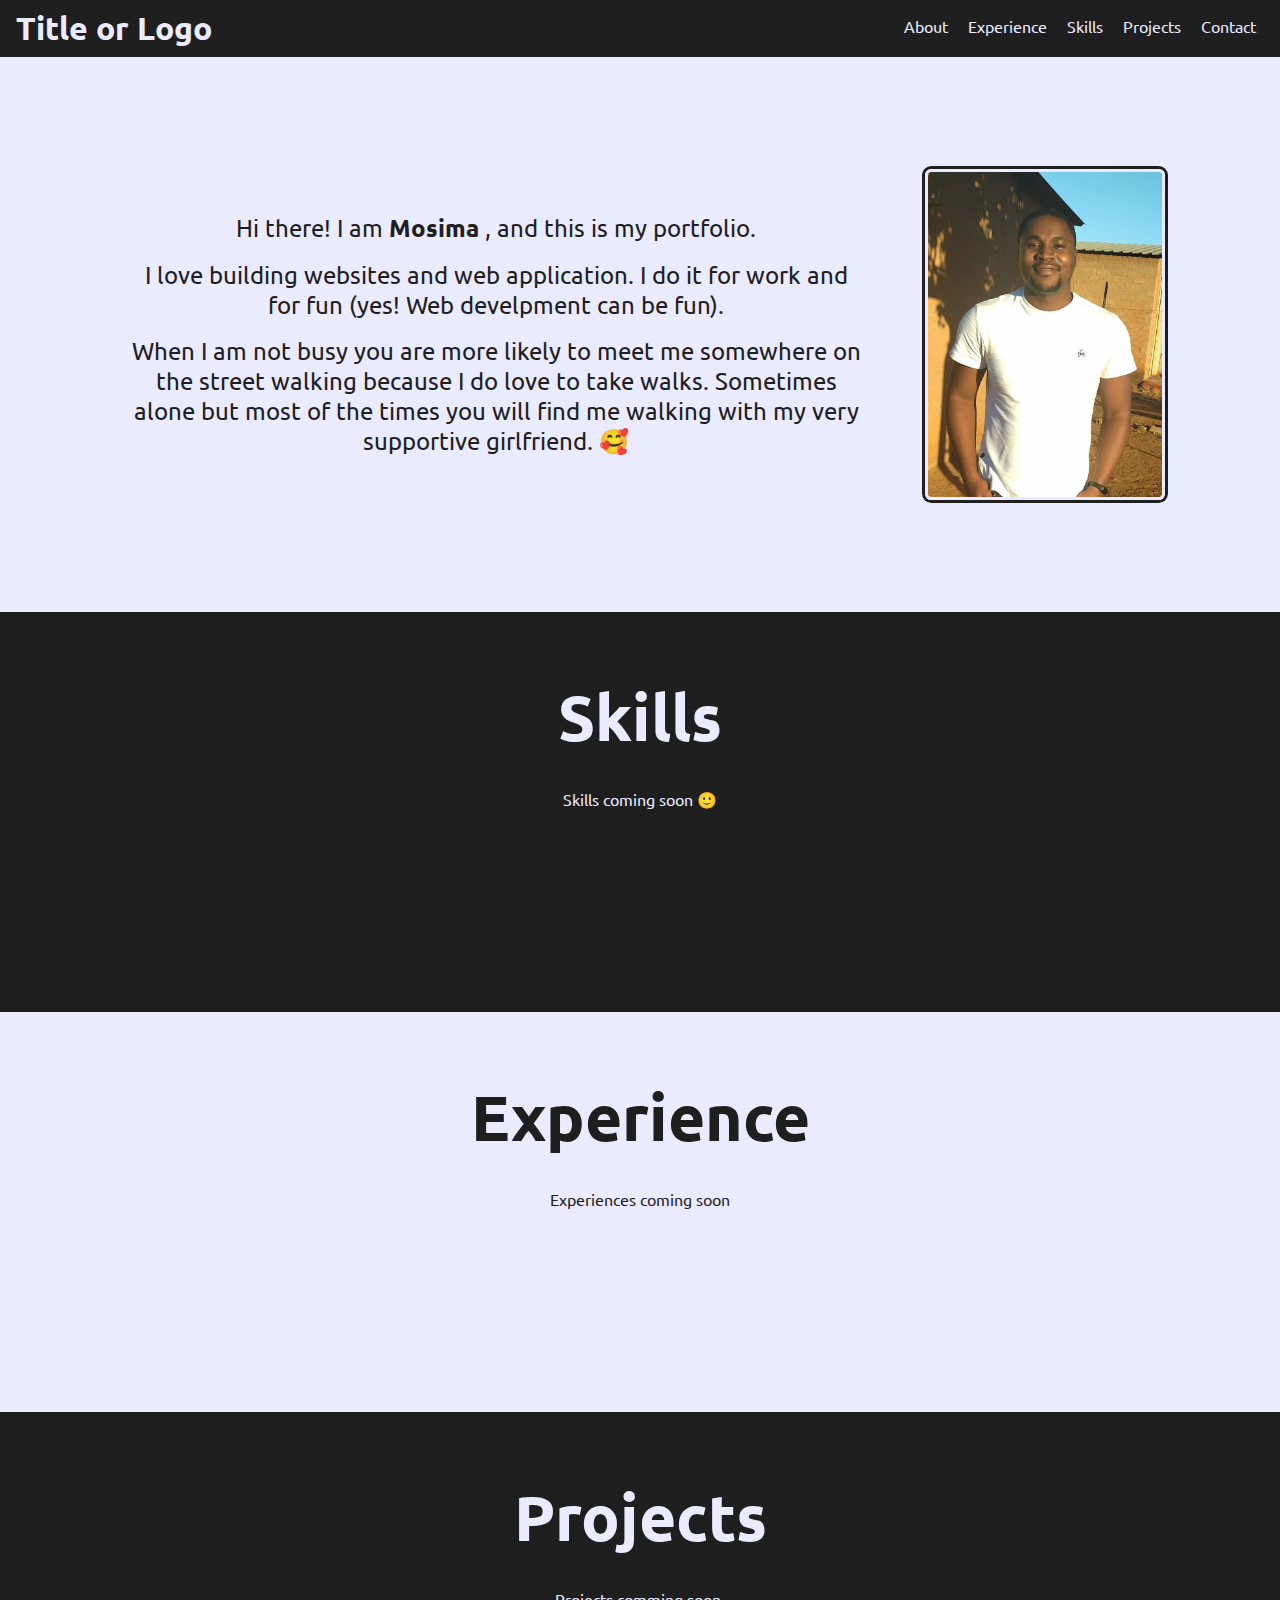
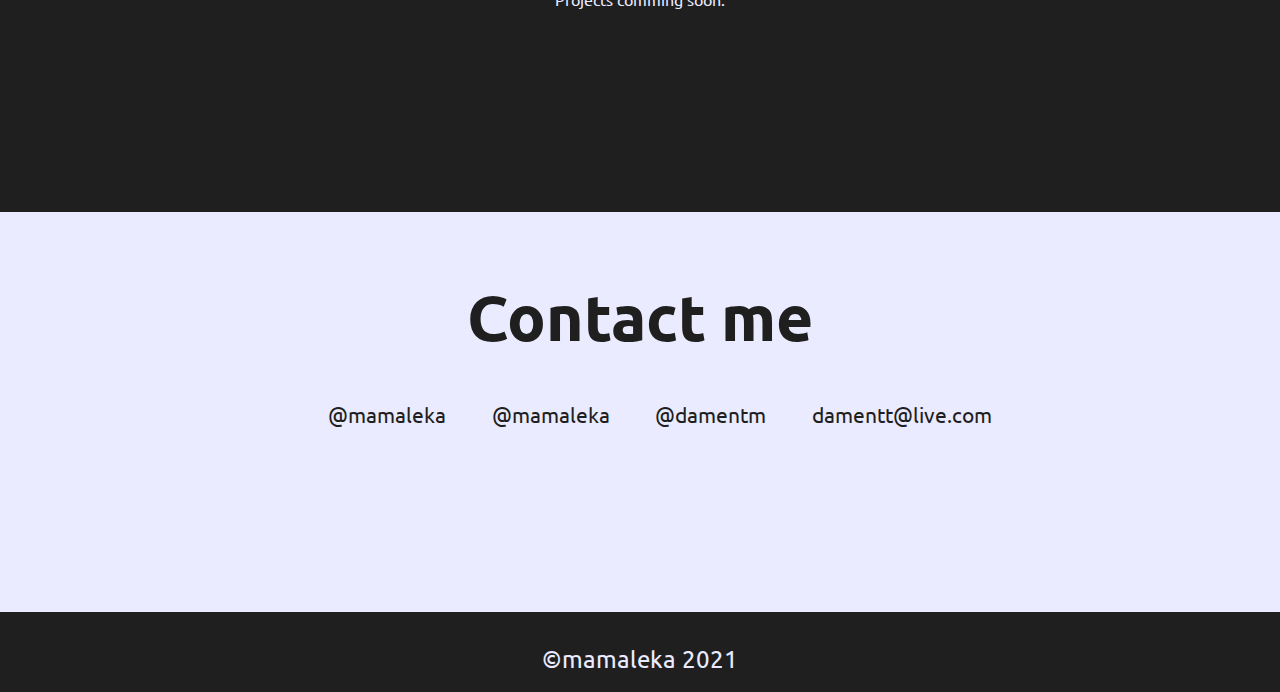
==== index.html @ 7532b8f7 "added indext.html, style.css and my image in jpeg" ====
<!DOCTYPE html>
<html lang="en">
<head>
    <meta charset="UTF-8">
    <meta http-equiv="X-UA-Compatible" content="IE=edge">
    <meta name="viewport" content="width=device-width, initial-scale=1.0">
    <title>Mosima Mamaleka - Personal Portfolio website of Mosima Damentt Mamaleka (Web Developer)</title>
    <link rel="stylesheet" href="https://pro.fontawesome.com/releases/v5.10.0/css/all.css" integrity="sha384-AYmEC3Yw5cVb3ZcuHtOA93w35dYTsvhLPVnYs9eStHfGJvOvKxVfELGroGkvsg+p" crossorigin="anonymous"/>
    <link rel="stylesheet" href="css/style.css">
    <link rel="preconnect" href="https://fonts.googleapis.com">
<link rel="preconnect" href="https://fonts.gstatic.com" crossorigin>
<link href="https://fonts.googleapis.com/css2?family=Ubuntu:wght@400;700&display=swap" rel="stylesheet">
</head>
<body>
    <header  id="home">
        <h1>Title or Logo</h1>
        <nav>
            <ul>
                <li><a href="#home">About</a></li>
                <li><a href="#experience">Experience</a></li>
                <li><a href="#skills">Skills</a></li>
                <li><a href="#projects">Projects</a></li>
                <li><a href="#contact">Contact</a></li>
            </ul>
        </nav>
    </header>
    <main>
        <section id="bio">
            <div class="bio-section-body">

            <div class="bio-text">
                <p>Hi there! I am <strong>Mosima</strong> , and this is my portfolio.</p>
                <p> I love building websites and web application. I do it for work and for fun (yes! Web develpment can be fun).</p>
                <p> When I am not busy you are more likely to meet me somewhere on the street walking because I do love to take walks. Sometimes alone but most of the times you will find me walking with my very supportive girlfriend. 🥰</p>
            </div>
            <img src="images/me.jpeg" alt="My images" id="profile-pic">
        </div>      

        </section>
        <section id="skills">
            <h1>Skills</h1>
            <p>Skills coming soon 🙂</p>
        </section>
        <section id="experience">
            <h1>Experience</h1>
            <p>Experiences coming soon</p>
        </section>
        <section id="projects">
            <h1>Projects</h1>
            <p>Projects comming soon.</p>
        </section>
        <section id="contact">
            <h1>Contact me</h1>
            <div class="social-media">
                <ul>
                    <li><a href="https://github.com/mamaleka"><i class="fab fa-github-square"></i><span>@mamaleka</span></a></li>
                    <li><a href="https://www.linkedin.com/in/mamaleka"><i class="fab fa-linkedin"></i><span>@mamaleka</span></a></li>
                    <li><a href="https://twitter.com/damenttm"><i class="fab fa-twitter-square"></i><span>@damentm</span></a></li>
                    <li><a href="mailto:damentt@live.com"><i class="fas fa-envelope-square"></i><span>damentt@live.com</span></a></li>
                </ul>
            </div>
        </section>
    </main>
    <footer>
        &copy;mamaleka 2021
    </footer>
</body>
</html>
---- css/style.css ----
:root {
    --clr-light: #ebebff;
    --clr-dark: #1f1f1f;
    --clr-accent-dark: rgb(48, 107, 172);
    --clr-accent-light: #80acdb;
    --clr-bg-main: #3a3fcf;
    --clr-bg-main-light: #9eadc8;
    --clr-bg-main-dark: #9eadc8;
    --clr-bg-accent: #941c2f;
}

* {
    margin: 0;
    box-sizing: border-box;
    font-family: Ubuntu, sans-serif;
}


/* Header  */
header {
    display: flex;
    justify-content: space-between;
    background-color: var(--clr-dark);
    color: var(--clr-light);
    padding: 0.5rem 1rem;
}

header > nav > ul > li {
    display: inline-block;
    
}
header > nav > ul > li > a {
    display: inline-block;
    padding: 0.5rem;
    text-decoration: none;
    color: var(--clr-light);
}
header > nav > ul > li > a:hover {
    background-color: var(--clr-light);
    color: var(--clr-dark);
}

/* body */

section {
    min-height: 25rem;
    text-align: center;
    padding: 1rem;
    display: flex;
    flex-direction: column;
}
section > h1 {
    margin-top: 3rem;
    margin-bottom: 2rem;
    font-size: 4rem;
}
#profile-pic {
    width: 15rem;
    border-radius: 0.4rem;
    border: 3px solid var(--clr-light);
    box-shadow: 0px 0px 0px 3px var(--clr-dark);
    -webkit-box-shadow: 0px 0px 0px 3px var(--clr-dark);
    -moz-box-shadow: 0px 0px 0px 3px var(--clr-dark);
    margin-left: 3rem;
}

#bio {
    
    background-color: var(--clr-light);
    color: var(--clr-dark);

}
.bio-section-body {
    display: flex;
    align-items: center;
    padding-top: 6rem;
    padding-bottom: 6rem;
    max-width: 1050px;
    align-self: center;
}
.bio-text > p {
    font-size: 1.5rem;
    margin: 1rem ;
}
#skills {
    background-color: var(--clr-dark);
    color: var(--clr-light);

}
#experience {
    background-color: var(--clr-light);
    color: var(--clr-dark);

}
#projects {
    background-color: var(--clr-dark);
    color: var(--clr-light);


}
#contact {
    background-color: var(--clr-light);
    color: var(--clr-dark);

}
.social-media > ul > li {
    display: inline-block;
    
}
.social-media > ul > li > a > i {
    font-size: 3rem;
}

.social-media > ul > li> a {
    display: inline-flex;
    align-items: center;
    padding: 0.5rem 1rem;
    font-size: 1.3rem;
    text-decoration: none;
    color: var(--clr-dark);
}
.social-media > ul > li> a:hover {
    border-bottom: 4px solid var(--clr-dark);
}
.social-media > ul > li > a > span {
    margin: 0.3rem;
}


section > h1 {
    text-align: center;
}

/* footer */
footer {
    height: 5rem;
    background-color: var(--clr-dark);
    color: var(--clr-light);
    text-align: center;
    font-size: 1.5rem;
    padding-top: 2rem;
}
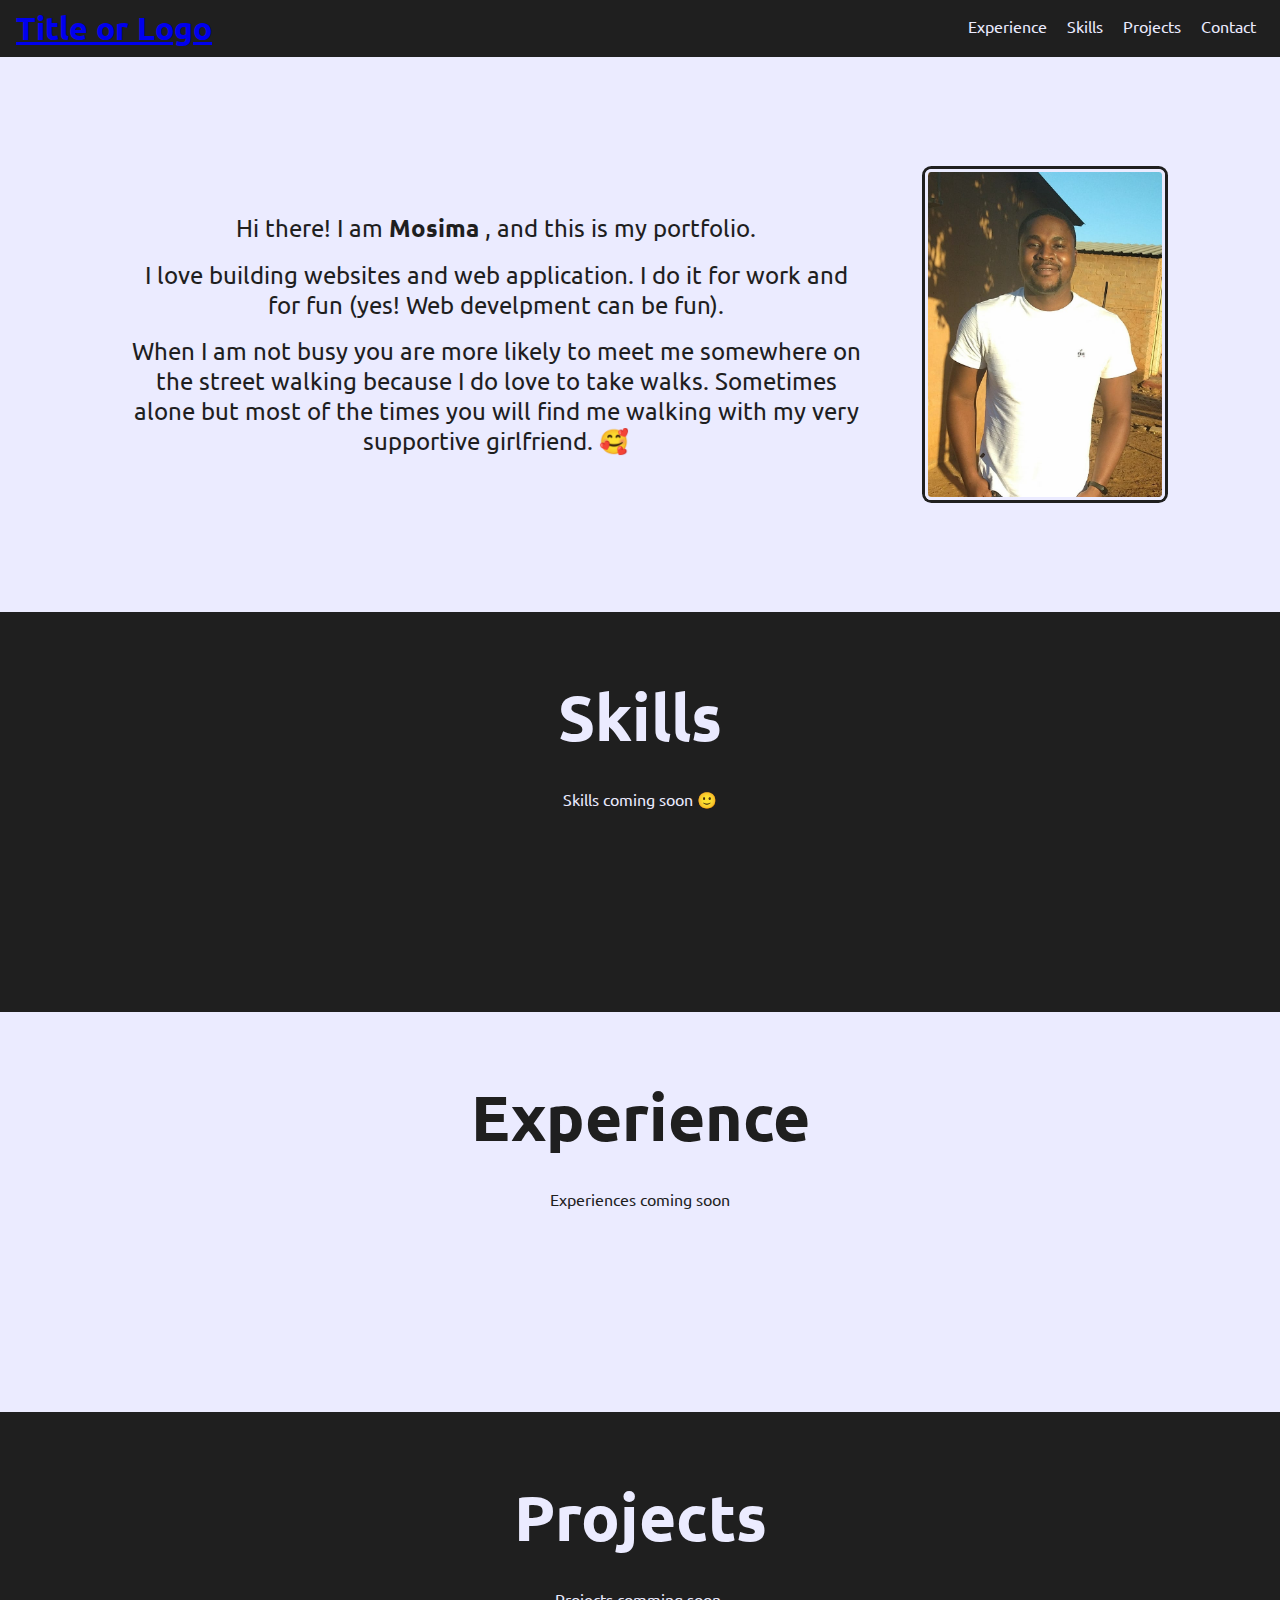
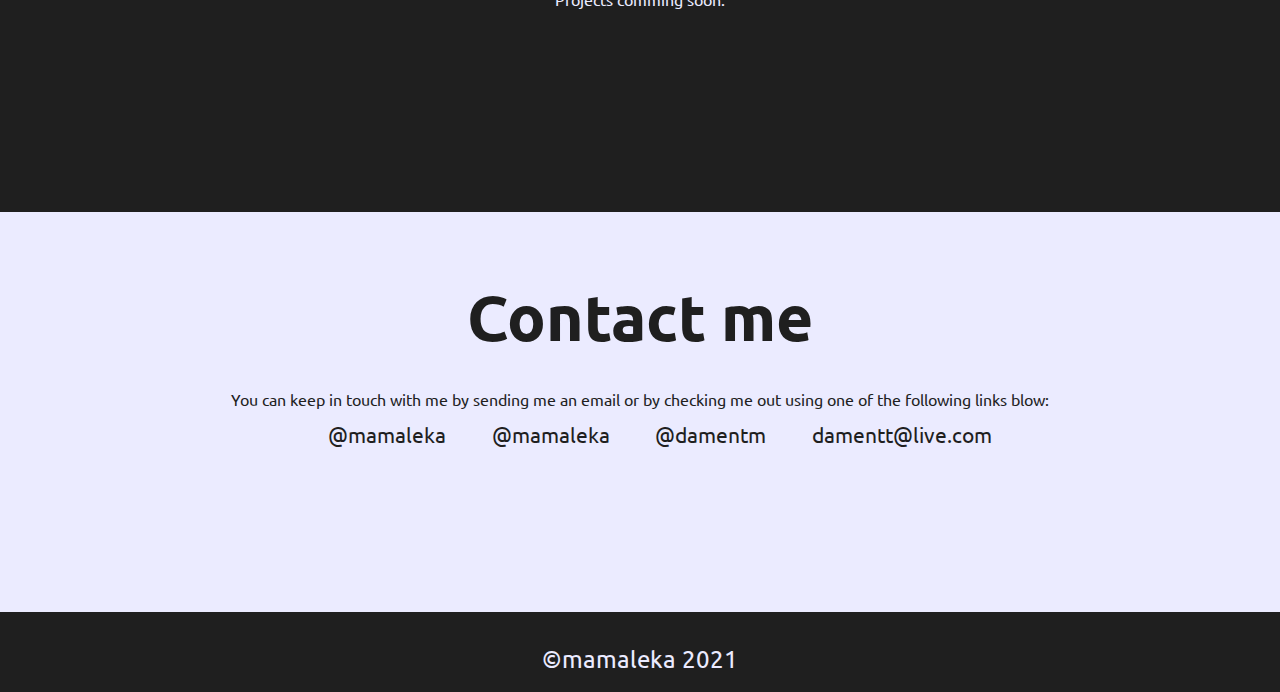
==== commit 03ac60f1: "Removed CNAME file to disable custom domain for the time being" ====
--- a/index.html
+++ b/index.html
@@ -13,29 +13,27 @@
 </head>
 <body>
     <header  id="home">
-        <h1>Title or Logo</h1>
-        <nav>
+        <a href="#home"><h1>Title or Logo</h1></a>
+        <nav id="nav">
             <ul>
-                <li><a href="#home">About</a></li>
                 <li><a href="#experience">Experience</a></li>
                 <li><a href="#skills">Skills</a></li>
                 <li><a href="#projects">Projects</a></li>
                 <li><a href="#contact">Contact</a></li>
+                <i class="fas fa-bars"></i>
             </ul>
         </nav>
     </header>
     <main>
         <section id="bio">
             <div class="bio-section-body">
-
-            <div class="bio-text">
-                <p>Hi there! I am <strong>Mosima</strong> , and this is my portfolio.</p>
-                <p> I love building websites and web application. I do it for work and for fun (yes! Web develpment can be fun).</p>
-                <p> When I am not busy you are more likely to meet me somewhere on the street walking because I do love to take walks. Sometimes alone but most of the times you will find me walking with my very supportive girlfriend. 🥰</p>
-            </div>
-            <img src="images/me.jpeg" alt="My images" id="profile-pic">
-        </div>      
-
+                <div class="bio-text">
+                    <p>Hi there! I am <strong>Mosima</strong> , and this is my portfolio.</p>
+                    <p> I love building websites and web application. I do it for work and for fun (yes! Web develpment can be fun).</p>
+                    <p> When I am not busy you are more likely to meet me somewhere on the street walking because I do love to take walks. Sometimes alone but most of the times you will find me walking with my very supportive girlfriend. 🥰</p>
+                </div>
+                <img src="images/me.jpeg" alt="My images" id="profile-pic">
+            </div>      
         </section>
         <section id="skills">
             <h1>Skills</h1>
@@ -51,13 +49,16 @@
         </section>
         <section id="contact">
             <h1>Contact me</h1>
-            <div class="social-media">
-                <ul>
-                    <li><a href="https://github.com/mamaleka"><i class="fab fa-github-square"></i><span>@mamaleka</span></a></li>
-                    <li><a href="https://www.linkedin.com/in/mamaleka"><i class="fab fa-linkedin"></i><span>@mamaleka</span></a></li>
-                    <li><a href="https://twitter.com/damenttm"><i class="fab fa-twitter-square"></i><span>@damentm</span></a></li>
-                    <li><a href="mailto:damentt@live.com"><i class="fas fa-envelope-square"></i><span>damentt@live.com</span></a></li>
-                </ul>
+            <div class="contact-section-body">
+                <div class="social-media">
+                    <p>You can keep in touch with me by sending me an email or by checking me out using one of the following links blow:</p>
+                    <ul>
+                        <li><a href="https://github.com/mamaleka" target="_blank"><i class="fab fa-github-square"></i><span>@mamaleka</span></a></li>
+                        <li><a href="https://www.linkedin.com/in/mamaleka" target="_blank"><i class="fab fa-linkedin"></i><span>@mamaleka</span></a></li>
+                        <li><a href="https://twitter.com/damenttm" target="_blank"><i class="fab fa-twitter-square"></i><span>@damentm</span></a></li>
+                        <li><a href="mailto:damentt@live.com" target="_blank"><i class="fas fa-envelope-square"></i><span>damentt@live.com</span></a></li>
+                    </ul>
+                </div>
             </div>
         </section>
     </main>
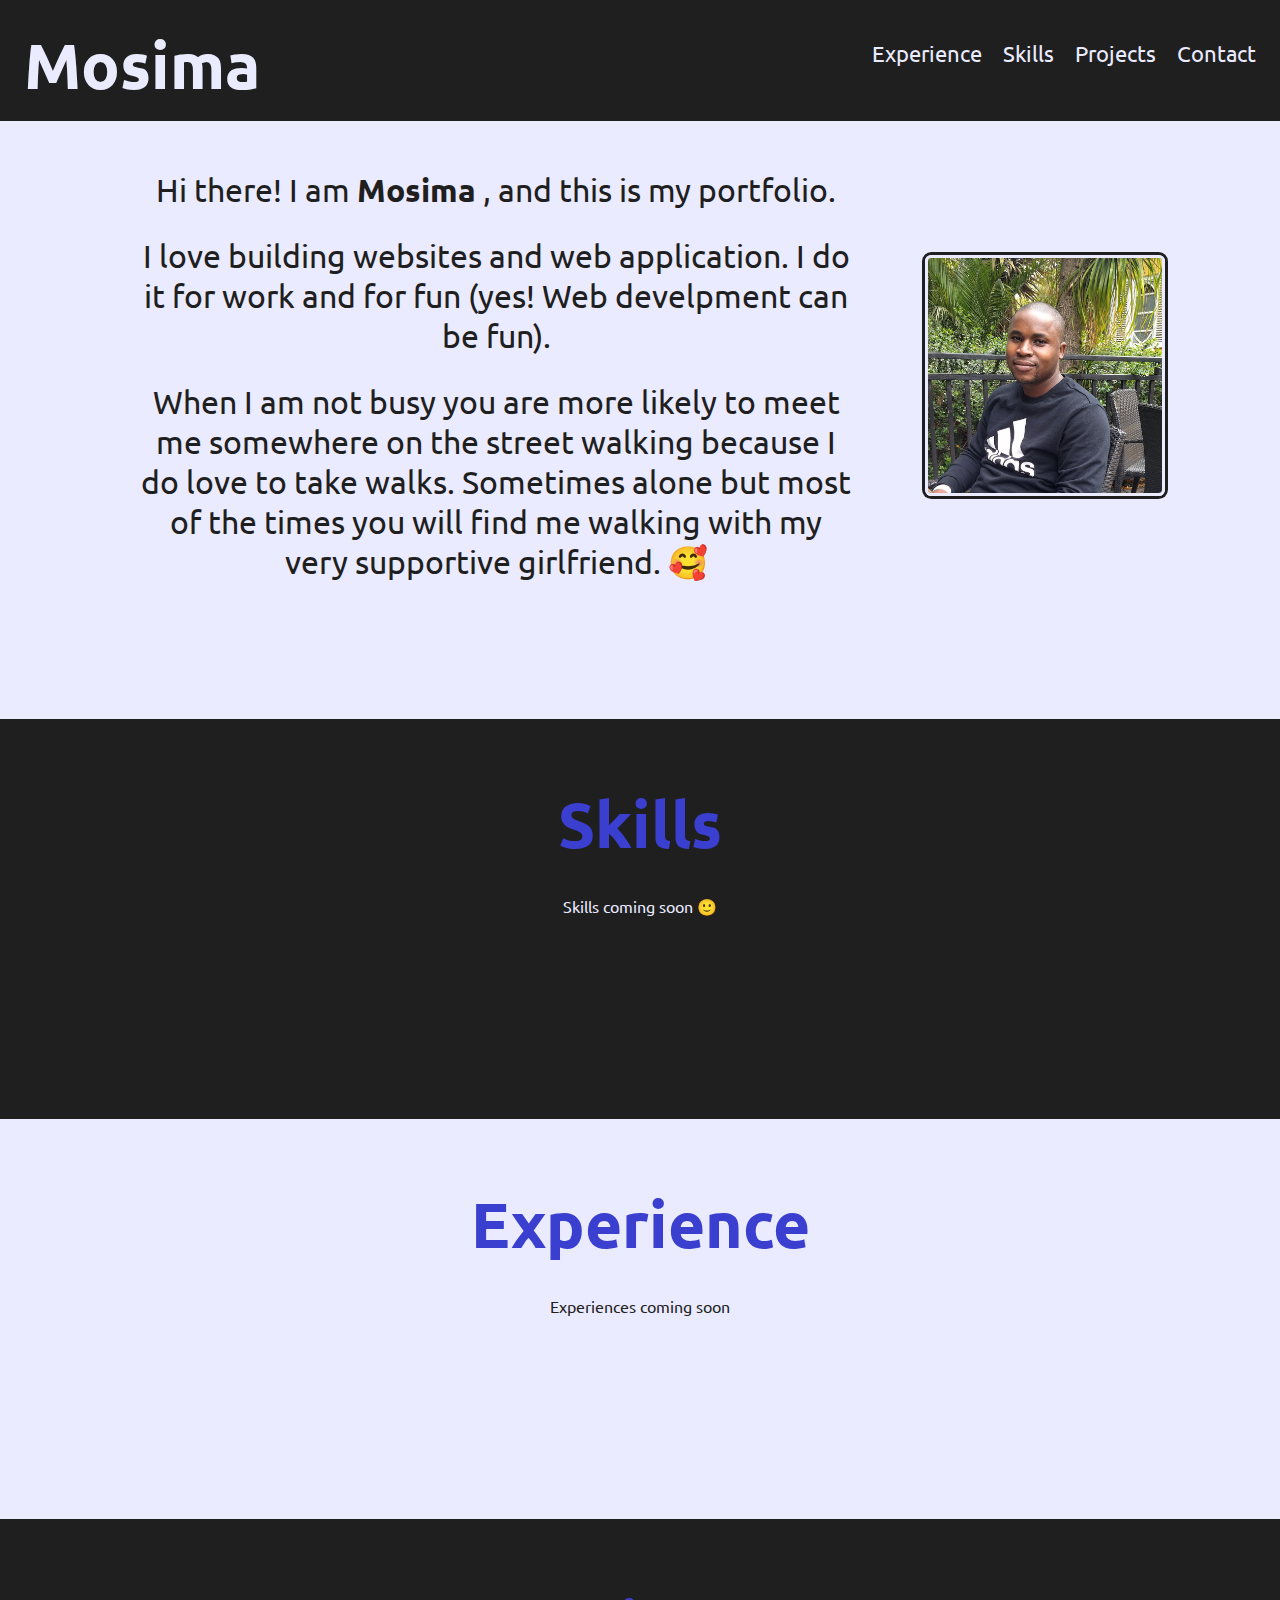
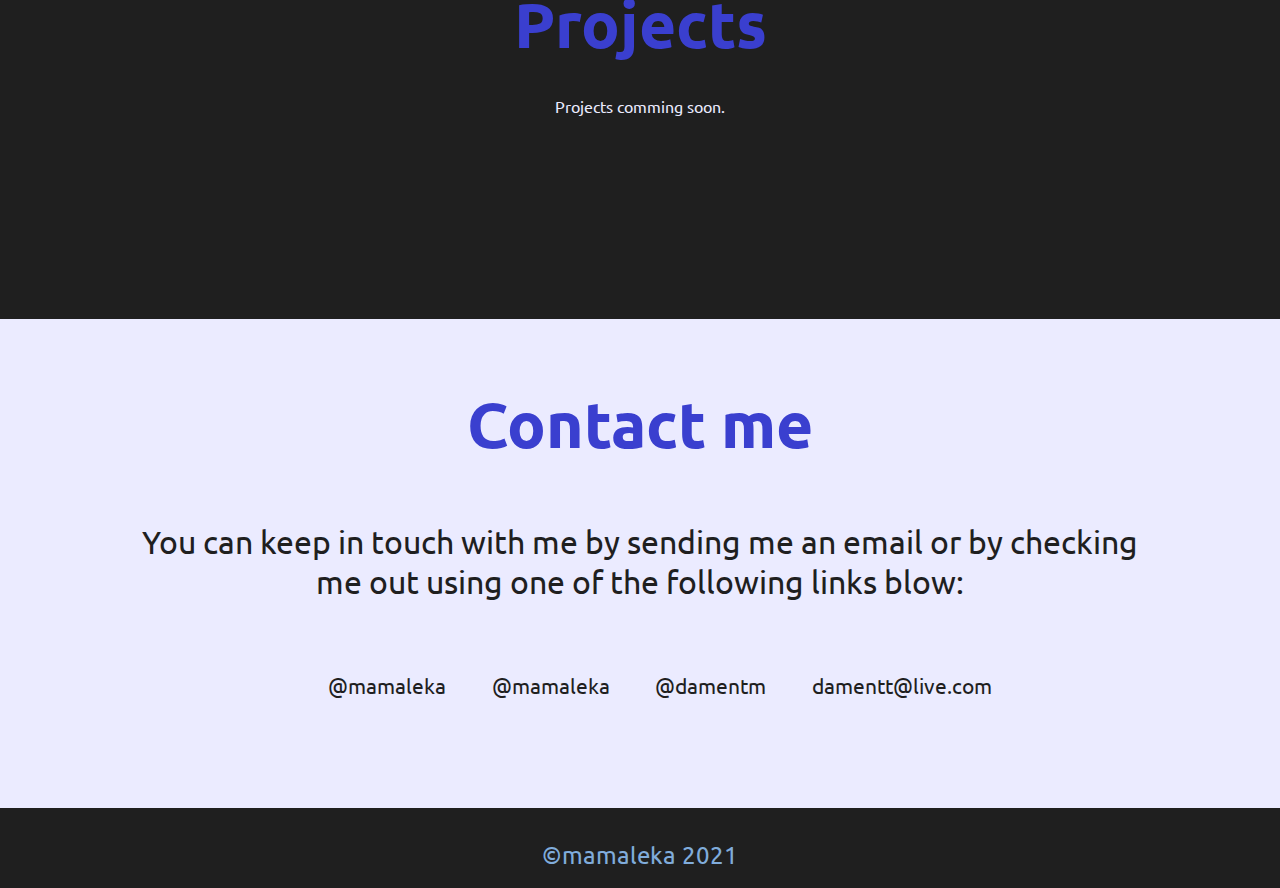
==== commit ad42f4cd: "Changed the profile picture and made the title bar sticky/fixed" ====
--- a/index.html
+++ b/index.html
@@ -8,12 +8,13 @@
     <link rel="stylesheet" href="https://pro.fontawesome.com/releases/v5.10.0/css/all.css" integrity="sha384-AYmEC3Yw5cVb3ZcuHtOA93w35dYTsvhLPVnYs9eStHfGJvOvKxVfELGroGkvsg+p" crossorigin="anonymous"/>
     <link rel="stylesheet" href="css/style.css">
     <link rel="preconnect" href="https://fonts.googleapis.com">
+    <script src="/js/main.js" defer></script>
 <link rel="preconnect" href="https://fonts.gstatic.com" crossorigin>
 <link href="https://fonts.googleapis.com/css2?family=Ubuntu:wght@400;700&display=swap" rel="stylesheet">
 </head>
 <body>
-    <header  id="home">
-        <a href="#home"><h1>Title or Logo</h1></a>
+    <header  id="header">
+        <a href="#header"><h1>Mosima</h1></a>
         <nav id="nav">
             <ul>
                 <li><a href="#experience">Experience</a></li>
@@ -32,7 +33,7 @@
                     <p> I love building websites and web application. I do it for work and for fun (yes! Web develpment can be fun).</p>
                     <p> When I am not busy you are more likely to meet me somewhere on the street walking because I do love to take walks. Sometimes alone but most of the times you will find me walking with my very supportive girlfriend. 🥰</p>
                 </div>
-                <img src="images/me.jpeg" alt="My images" id="profile-pic">
+                <img src="images/profile.jpg" alt="My images" id="profile-pic">
             </div>      
         </section>
         <section id="skills">
--- a/css/style.css
+++ b/css/style.css
@@ -22,22 +22,53 @@
     justify-content: space-between;
     background-color: var(--clr-dark);
     color: var(--clr-light);
-    padding: 0.5rem 1rem;
-}
-
+    padding: 0rem 1rem;
+    padding-top: 1rem;
+    position: fixed; /* Fixed position - sit on top of the page */
+    top: 0;
+    width: 100%; /* Full width */
+    transition: 0.2s; 
+    font-size: 2rem;
+}
+
+header > a {
+   
+    padding: 0.5rem;
+    margin-bottom: 0.5rem;
+    text-decoration: none;
+    color: var(--clr-light);
+    transition: background-color 0.1s;
+
+}
+header > a:hover {
+    background-color: var(--clr-light);
+    color: var(--clr-dark);
+}
+
+header > nav {
+    font-size: 1.4rem;
+}
 header > nav > ul > li {
     display: inline-block;
+    margin-top: 1rem;
     
 }
 header > nav > ul > li > a {
     display: inline-block;
     padding: 0.5rem;
+    padding-bottom: 2rem;
     text-decoration: none;
     color: var(--clr-light);
+    transition: background-color 0.5s;
 }
 header > nav > ul > li > a:hover {
     background-color: var(--clr-light);
-    color: var(--clr-dark);
+    color: var(--clr-bg-main);
+}
+
+header > nav > ul > i {
+    display: hidden;
+    color: #3a3fcf;
 }
 
 /* body */
@@ -53,6 +84,7 @@
     margin-top: 3rem;
     margin-bottom: 2rem;
     font-size: 4rem;
+    color: var(--clr-bg-main);
 }
 #profile-pic {
     width: 15rem;
@@ -65,7 +97,7 @@
 }
 
 #bio {
-    
+    margin-top: 2rem;
     background-color: var(--clr-light);
     color: var(--clr-dark);
 
@@ -79,8 +111,13 @@
     align-self: center;
 }
 .bio-text > p {
-    font-size: 1.5rem;
-    margin: 1rem ;
+    font-size: 2rem;
+    margin: 1.6rem ;
+}
+.social-media > p {
+    font-size: 2rem;
+    margin: 1.6rem;
+    margin-bottom: 3.6rem;
 }
 #skills {
     background-color: var(--clr-dark);
@@ -102,6 +139,13 @@
     background-color: var(--clr-light);
     color: var(--clr-dark);
 
+}
+.contact-section-body {
+    display: flex;
+    align-items: center;
+    padding-bottom: 5rem;
+    max-width: 1050px;
+    align-self: center;
 }
 .social-media > ul > li {
     display: inline-block;
@@ -120,7 +164,8 @@
     color: var(--clr-dark);
 }
 .social-media > ul > li> a:hover {
-    border-bottom: 4px solid var(--clr-dark);
+    border-bottom: 4px solid var(--clr-bg-main);
+    color: var(--clr-bg-main);
 }
 .social-media > ul > li > a > span {
     margin: 0.3rem;
@@ -135,8 +180,32 @@
 footer {
     height: 5rem;
     background-color: var(--clr-dark);
-    color: var(--clr-light);
+    color: var(--clr-accent-light);
     text-align: center;
     font-size: 1.5rem;
     padding-top: 2rem;
+}
+
+
+@media screen and (max-width: 860px) {
+
+    .bio-section-body{
+        flex-direction: column-reverse;
+    }
+    #profile-pic {
+        width: 25rem;
+        margin-bottom: 3rem;
+    }
+    .social-media > ul {
+        display: inline-flex;
+        flex-direction: column;
+        text-align: left;
+    }
+    .social-media > ul > li {
+        display: block;
+    }
+    .social-media > ul > li > a:hover {
+        border-right: 4px solid var(--clr-dark);
+        border-bottom: none;
+    }
 }